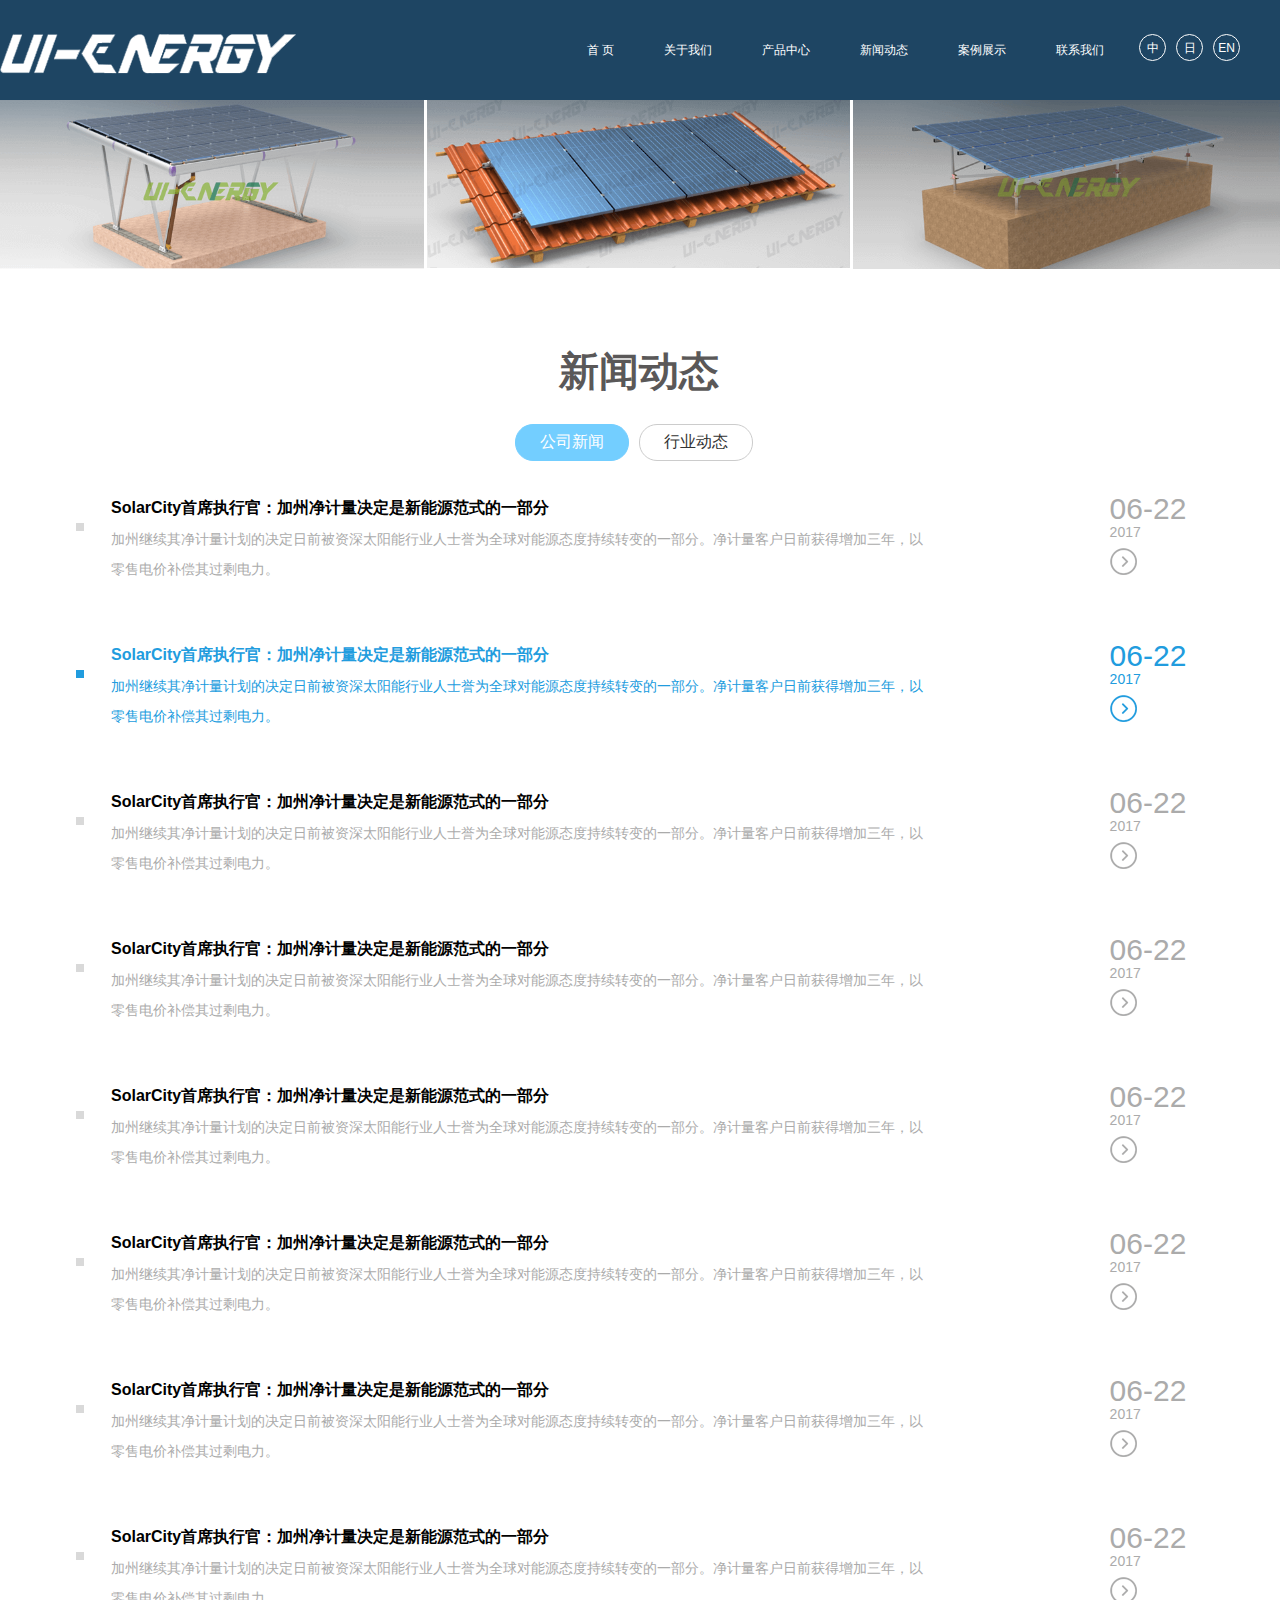
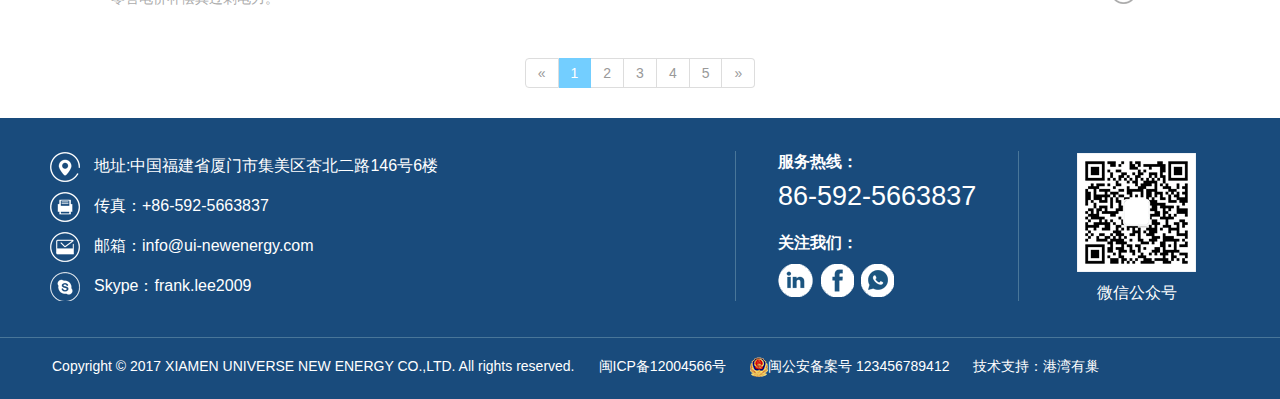
==== news.html @ be943599 "切图" ====
<!DOCTYPE html>
<html>
	<head>
		<meta charset="UTF-8">
		<title></title>
		<meta name="viewport" content="width=device-width, initial-scale=1, minimum-scale=1, maximum-scale=1">
		<link rel="stylesheet" type="text/css" href="css/bootstrap.min.css"/>
		<link rel="stylesheet" type="text/css" href="css/reset.css"/>
	   	<link rel="stylesheet" type="text/css" href="css/common.css"/>
	    <link rel="stylesheet" type="text/css" href="css/styles.css"/>
		<!--[if lte IE 8]>

			<style type="text/css">
		
				html,body{width:100%; height:100%; overflow:scroll}
		
				.section-btn{display:none;}
		
			</style>
	
		<![endif]-->


	</head>
	<body>
		<div class="showMage clearfix">
			<li><img class="img-responsive"  src="img/about/show1.png"/></li>
			<li><img  class="img-responsive" src="img/about/show2.png"/></li>
			<li><img  class="img-responsive" src="img/about/show3.png"/></li>
		</div>
		<div class="container  page page2">
			<h2>新闻动态</h2>
			<ul class="pageNav clearfix">
				<li class="active">公司新闻</li>
				<li>行业动态</li>
			</ul>
			<div class="options">
				<ol class="news option">
					<li class=" row">
						<dl class="col-xs-12 col-md-8">
							<dt><a href="#">SolarCity首席执行官：加州净计量决定是新能源范式的一部分</a></dt>
							<dd>加州继续其净计量计划的决定日前被资深太阳能行业人士誉为全球对能源态度持续转变的一部分。净计量客户日前获得增加三年，以零售电价补偿其过剩电力。</dd>
						</dl>
						<div class="newsTimes col-xs-6 col-md-4">
							<strong>06-22</strong>
							<span>2017</span>
							<a href="#"></a>
						</div>
					</li>
					<li class="hover row">
						<dl class="col-xs-12 col-md-8">
							<dt><a href="#">SolarCity首席执行官：加州净计量决定是新能源范式的一部分</a></dt>
							<dd>加州继续其净计量计划的决定日前被资深太阳能行业人士誉为全球对能源态度持续转变的一部分。净计量客户日前获得增加三年，以零售电价补偿其过剩电力。</dd>
						</dl>
						<div class="newsTimes col-xs-6 col-md-4">
							<strong>06-22</strong>
							<span>2017</span>
							<a href="#"></a>
						</div>
					</li>
					
					<li class="row">
						<dl class="col-xs-12 col-md-8">
							<dt><a href="#">SolarCity首席执行官：加州净计量决定是新能源范式的一部分</a></dt>
							<dd>加州继续其净计量计划的决定日前被资深太阳能行业人士誉为全球对能源态度持续转变的一部分。净计量客户日前获得增加三年，以零售电价补偿其过剩电力。</dd>
						</dl>
						<div class="newsTimes col-xs-6 col-md-4">
							<strong>06-22</strong>
							<span>2017</span>
							<a href="#"></a>
						</div>
					</li>
					<li class="row">
						<dl class="col-xs-12 col-md-8">
							<dt><a href="#">SolarCity首席执行官：加州净计量决定是新能源范式的一部分</a></dt>
							<dd>加州继续其净计量计划的决定日前被资深太阳能行业人士誉为全球对能源态度持续转变的一部分。净计量客户日前获得增加三年，以零售电价补偿其过剩电力。</dd>
						</dl>
						<div class="newsTimes col-xs-6 col-md-4">
							<strong>06-22</strong>
							<span>2017</span>
							<a href="#"></a>
						</div>
					</li>
					<li class="row">
						<dl class="col-xs-12 col-md-8">
							<dt><a href="#">SolarCity首席执行官：加州净计量决定是新能源范式的一部分</a></dt>
							<dd>加州继续其净计量计划的决定日前被资深太阳能行业人士誉为全球对能源态度持续转变的一部分。净计量客户日前获得增加三年，以零售电价补偿其过剩电力。</dd>
						</dl>
						<div class="newsTimes col-xs-6 col-md-4">
							<strong>06-22</strong>
							<span>2017</span>
							<a href="#"></a>
						</div>
					</li>
					<li class="row">
						<dl class="col-xs-12 col-md-8">
							<dt><a href="#">SolarCity首席执行官：加州净计量决定是新能源范式的一部分</a></dt>
							<dd>加州继续其净计量计划的决定日前被资深太阳能行业人士誉为全球对能源态度持续转变的一部分。净计量客户日前获得增加三年，以零售电价补偿其过剩电力。</dd>
						</dl>
						<div class="newsTimes col-xs-6 col-md-4">
							<strong>06-22</strong>
							<span>2017</span>
							<a href="#"></a>
						</div>
					</li>
					<li class="row">
						<dl class="col-xs-12 col-md-8">
							<dt><a href="#">SolarCity首席执行官：加州净计量决定是新能源范式的一部分</a></dt>
							<dd>加州继续其净计量计划的决定日前被资深太阳能行业人士誉为全球对能源态度持续转变的一部分。净计量客户日前获得增加三年，以零售电价补偿其过剩电力。</dd>
						</dl>
						<div class="newsTimes col-xs-6 col-md-4">
							<strong>06-22</strong>
							<span>2017</span>
							<a href="#"></a>
						</div>
					</li>
					
					<li class="row">
						<dl class="col-xs-12 col-md-8">
							<dt><a href="#">SolarCity首席执行官：加州净计量决定是新能源范式的一部分</a></dt>
							<dd>加州继续其净计量计划的决定日前被资深太阳能行业人士誉为全球对能源态度持续转变的一部分。净计量客户日前获得增加三年，以零售电价补偿其过剩电力。</dd>
						</dl>
						<div class="newsTimes col-xs-6 col-md-4">
							<strong>06-22</strong>
							<span>2017</span>
							<a href="#"></a>
						</div>
					</li>
				</ol>
				<div class="news_details option">
					<div class="newsDetail">
						<div class="newstitle">
							<h3>SOLARCITY首席执行官：加州净计量决定是新能源范式的一部分</h3>
							<div class="summaryNew">
								时间：<time class="timesummary">2016-06-22</time>
								来源：<span class="fromSummary">本站</span>
								浏览次数：<em class="viewnum">24152</em>
							</div>
						</div>
						<p>加州继续其净计量计划的决定日前被资深太阳能行业人士誉为全球对能源态度持续转变的一部分。</p>
						<p>该州的公共事业委员会投票以三票对两票支持延伸该计划。净计量客户日前获得增加三年，以零售电价补偿其过剩电力。</p>
						<p>SolarCity首席执行官林登·赖夫(Lyndon Rive)表示，该决定为该行业提供机会，证明分布式能源对电网及所有纳税人、太阳及其他方式具有利益，同时削减排放并创造就业岗位。</p>
						<p>赖夫表示：“自去年十二月以来，我们看到全世界对于电力的做法发生范式变化，迎来巴黎的气候协议、延长联邦投资税收抵免以及如今加州决定将继续成功的净计量政策，同时确保屋顶太阳能用户开始为电网提供有价值服务。新的范式是我们尽快部署可再生能源的重要目标之一。SolarCity期待与大家合作，超越全球对于我们实现目标速度的预期。”</p>
						<p>SunEdison的总裁兼首席执行官Ahmad R. Chatila重申增加净计量客户可以为该州电网带来的利益。</p>
						<p>“我们感激加州决策者今天对净计量的决定，并赞赏对这一过程做出贡献的各方。我们坚信，今天的决定是向前发展的重要一步，将有助于打造一个更强大、更可靠的电网，可以为加州所有公民提供清洁、具有成本效益的能源。”</p>
						<p>加州迄今是美国最大的太阳能州。2014年，其安装的太阳能是排名第二大州北卡罗来纳州的十倍以上。</p>
						<p>Sunrun公共政策和电力市场高级副总裁兼倡导团体太阳能选择联盟(TASC)主席布莱恩·米勒(Bryan Miller)表示，该决定意味着加州在美国可再生能源部署的先锋地位得到该州公共事业公司的保护。</p>
						<p>米勒表示：“我们赞誉委员会支持净计量并且保护加州人选择太阳能。尽管今天的决定是一种妥协，将需要太阳能行业适应，但是其拒绝了公共部门反太阳能的提议，并继续加州的可再生能源领导地位。”</p>
						<p>公共部门强烈抵制</p>
						<p>但是该决定遭到了公共部门的批评，它们一直施压加州公共事业委员会对加州净计量计划作出根本性改变。</p>
						<p>太平洋煤气电力公司(PG&E)发言人唐纳德·卡特勒(Donald Cutler)表示，该公司“大力支持加州屋顶太阳能继续、可持续发展”，但补充道：</p>
						<p>“我们感到非常失望，加州公共事业委员会没有抓住机会满足在AB327(正在讨论的立法)中设定的重要目标，并且没有进行所需的智能能源改革来确保加州太阳能市场的可持续发展。”</p>
						<p>他补充道：“太平洋煤气电力公司致力于与各方合作，找到合适的平衡支持太阳能的持续发展以及发展反映二十五年前市场动态的条例，并帮助确保价格对于所有客户是公平的。”</p>
						<p>与此同时，圣地亚哥煤气电力公司(SDG&E)发布一份更强有力的声明，称该决定无视州法律，使非太阳能客户处于严重不利地位，到2025年将使其账单增加三百美元。</p>
						<p>该声明总结道：“获益于今天决定的供应商可能将庆祝这一决定，但展望未来，对于各方而言，共同努力为这一过时的方案发展一个遵照州立法并且平衡各方利益的现代解决方案，变得越来越重要。”</p>
						<p>内华达州最近提高费用并且减少对净计量客户的回报，促使太阳能公司警告损失数千就业岗位，并引起总统侯选人希拉里·克林顿(Hillary Clinton)的批评。</p>
					
					
					</div>
					<div class="Related clearfix">
						<div class="Relatednews">
							<p class="Rtitle">相关新闻</p>
							<p><time>15-04-24</time><a href="#">服务型制造，渐成新型产业形态 服务型制造，渐成新型产业形态 </a></p>
							<p><time>15-04-24</time><a href="#">服务型制造，渐成新型产业形态 服务型制造，渐成新型产业形态 </a></p>
						</div>
						<div class="showlinks">
							<p>
								<em>分享到</em><a href="#"><span></span></a><a href="#"><span></span></a><a href="#"><span></span></a><a href="#"><span></span></a><a href="#"><span></span></a><a href="#"><span></span></a>
							</p>
							<a href="#" class="Return">返回上一页</a>
						</div>
					</div>
				</div>
			</div>
		</div>
		
		<div class="container  page selectBtn">
			<nav aria-label="Page navigation">
			  <ul class="pagination selects">
			    <li>
			      <a href="#" aria-label="Previous">
			        <span aria-hidden="true">&laquo;</span>
			      </a>
			    </li>
			    <li class="active"><a href="#">1</a></li>
			    <li><a href="#">2</a></li>
			    <li><a href="#">3</a></li>
			    <li><a href="#">4</a></li>
			    <li><a href="#">5</a></li>
			    <li>
			      <a href="#" aria-label="Next">
			        <span aria-hidden="true">&raquo;</span>
			      </a>
			    </li>
			  </ul>
			</nav>
		</div> 
		<div id="menu" class="nav-top">
			<div class="container">
				<img class="logo " height="40" src="img/index/logo.png" alt="厦门宇投新能源有限公司" />
			    <p class="nav-lan">
			    	<a href="#"><span>中</span></a>
			    	<a href="#"><span>日</span></a>
			    	<a href="#"><span>EN</span></a>
			    </p>
			    <div class="nav-t nav-t  visible-lg-block visible-md-block">
			        <ul id="nav-1" class="nav-1 nav-1 visible-lg-block visible-md-block">
			            <li class="active" ><span><a href="#">首 页</a></span></li>
			            <li ><span><a href="#">关于我们</a></span></li>
			            <li><span><a href="#">产品中心 </a></span></li>
			            <li><span><a href="#">新闻动态</a></span></li>
			            <li><span><a href="#">案例展示</a></span></li>
			            <li><span><a href="#">联系我们</a></span></li>
			        </ul>
			    </div>
			    <div class="nav-ul column   visible-sm-block  visible-xs-block">
			    	<button type="button" class="btn btn-default" aria-label="Justify">
						<span class="glyphicon glyphicon-align-justify" aria-hidden="true"></span>
					</button>
			    	<ul>
			    		<li class="active" ><span><a href="#">首 页</a></span></li>
			            <li ><span><a href="#">关于我们</a></span></li>
			            <li><span><a href="#">产品中心 </a></span></li>
			            <li><span><a href="#">新闻动态</a></span></li>
			            <li><span><a href="#">案例展示</a></span></li>
			            <li><span><a href="#">联系我们</a></span></li>
			    	</ul>
			    </div>
			</div>
		</div>
        <div class="footer" id="footer" >
			<div class="container">
				<div class="F-top clearfix">
					<ul>
						<li><span></span>地址:中国福建省厦门市集美区杏北二路146号6楼</li>
						<li><span></span>传真：+86-592-5663837</li>
						<li><span></span>邮箱：info@ui-newenergy.com</li>
						<li><span></span>Skype：frank.lee2009</li>
					</ul>
					<dl>
						<dt>服务热线：</dt>
						<dd>86-592-5663837</dd>
						<dt>关注我们：</dt>
						<dd>
							<a href="#"><img src="img/index/fin.png"/></a>
							<a href="#"><img src="img/index/ff.png"/></a>
							<a href="#"><img src="img/index/fphone.png"/></a>
						</dd>
					</dl>
					<div>
						<img src="img/index/weixin.png"/>
						<p>微信公众号</p>
					</div>
				</div>	
			</div>
			<div class="F-bottom">
				<div class="container">
					<span>Copyright © 2017 XIAMEN UNIVERSE NEW ENERGY CO.,LTD. All rights reserved.</span>
					<a href="#">闽ICP备12004566号</a>
					<a href="#"><img src="img/index/beian.png"/>闽公安备案号 123456789412</a>
					<span>技术支持：港湾有巢</span>
				</div>
			</div>
		</div>
		
		<script src="https://code.jquery.com/jquery-3.2.1.min.js" type="text/javascript" charset="utf-8"></script>
		<script src="js/index.js" type="text/javascript" charset="utf-8"></script>
		<script type="text/javascript">
			$(function(){
				$('.options .option').eq(0).show();
				$('.selectBtn').show();
				$(".pageNav  li").click(function(){
					var This = $(this);
					showPage(This);
					if(This.index()==0){
						$('.selectBtn').show()
					}
					else {
						$('.selectBtn').hide();
					}
				})
			})	
		</script>
	</body>
</html>
---- css/common.css ----
.nav-top {
	width: 100%;
	height: 100px;
	line-height: 100px;
	position: fixed;
	top:0;
	z-index: 995;
}
.nav-top a {
	color: #fff;
}

.nav-top img {
	max-width: 296px;
	height: auto;
	position: absolute;
	top: 34px;
}
.nav-top .nav-t,
.nav-top .nav-lan,
.nav-ul {
	float: right;	
}
.nav-1 li {
	float: left;
	padding: 0 5px;
}

.nav-lan {
	font-size: 0;
	padding-top:34px;
	line-height: 1;
}
.nav-lan span {
	display: inline-block;
	width: 27px;
	height: 27px;
	line-height: 27px;
	border: 1px solid #fff;
	text-align: center;
	border-radius: 50%;
	margin-left: 10px;
	font-size: 12px;
}

.nav-ul {
	display: none;
}
.nav-ul ul {
	display: none;
	width: 165px;
	text-indent: 14px;
	line-height: 38px;
	background-color: #59c3fd;
	position: fixed;
	left: 0;
	top: 0;
}

.nav-ul li {
	border-bottom: 1px solid #eee;
}
.nav-ul button {
	width: 50px;
    height: 50px;
    line-height: 50px;
    font-size: 26PX;
    border: 0;
    background-color: transparent;
}
.nav-ul button span {
	display: inline-block;
	width: 26px;
	height: 26px;
	background: url(../img/about/nav_ul.png) no-repeat;
}


#footer {
	width: 100%;
	background-color: #194B7C;
	color: #fff;
	position: absolute;
	bottom: 0;
	left: 0;
	z-index: 999;
}
.F-top {
	font-size: 16px;
	text-align: left;
}
.F-top ul,
.F-top dl,
.F-top div {
	float: left;
	height: 150px;
	overflow: hidden;
}
.F-top ul {
	width: 688px;
	padding-left: 10px;
	border-right: 1px solid #497699;
}

.F-top li {
	height: 30px;
	line-height: 30px;
	margin-bottom: 10px;
}

.F-top li:nth-of-type(4){
	margin-bottom: 0;
}

.F-top li span {
	display: inline-block;
	width: 30px;
	height: 30px;
	vertical-align: middle;
	margin-right: 14px;
	background: url(../img/index/fIcon.png) no-repeat;
}

.F-top li:nth-of-type(2) span {
	background-position: 0 -40px;
}

.F-top li:nth-of-type(3) span {
	background-position: 0 -80px;
}

.F-top li:nth-of-type(4) span {
	background-position: 0 -120px;
}

.F-top dl {
	border-right: 1px solid #497699;
	font-size: 27px;
}

.F-top dt {
	font-size: 16px;
	margin-bottom: 9px;
}
.F-top dd {
	line-height: 1;
	margin-bottom: 22px;
}
.F-top div {
	line-height: 42px;
	text-align: center;
}

.F-bottom  {
	font-size: 0;
	padding: 13px 0;
	line-height: 30px;
	border-top: 1px solid #497699;
}
.F-bottom a,
.F-bottom span {
	font-size: 14px;
	margin: 0 12px;
	color: #fff;
}
@media (max-width:767px) {
	
	.nav-top img {
		width: 60%;
	}
	
	.nav-ul {
		display: block;
	}	
	
	.nav-top .nav-t,
	.nav-top .nav-lan {
		display: none;
	}
	.nav-top img {
		left: 15px;
	}
	.response h3 {
		font-size: 40px;
	}
	.response  h3 span {
		transform: translateY(0);
	}
	.response div {
		font-size: 20px;
		
	}
	
	.section-1 p{
		font-size: 30px;
	}
	.response div {
		display: none;
	}
	
	.response h3 {
		font-size: 40px;
	}
	.response  h3 span {
		transform: translateY(0);
	}
	.response div {
		font-size: 20px;
	}
	
	.section-1 p{
		font-size: 30px;
	}
	.response div {
		display: none;
	}
	
	.swiper-slide .response ul li {
		float: none;
		padding: 20px;
	}
	.section-3  .response ul li, 
	.section-4  .response ul li {
		width: 100%;
		font-size: 12px;
		text-align: center;
	}
	.section-3 li img {
		width: 68px;
		margin-right: 10px;
	}
	.swiper-slide  .response {
		padding-top: 180px;
	}
	.section-3 .response {
		padding-top: 50px;
	} 
	.section-4  .response ul a {
		text-align: center;
	}
	.F-top {
		padding: 10px 0;
	}
	.F-top dl,
	.F-top  div,
	.F-top ul span {
		display: none;
	}
	
	.F-top ul {
		width: 100%;
		height: auto;
		margin: 0;
		border-right-width: 0;
		font-size: 12px;
	}
	
	.F-top li {
		float: left;
		width: 50%;
		height: auto;
		line-height: 1.3;
		margin-bottom: 0;
	}
	
	.F-bottom {
		line-height: 1.3;
	}
	.F-bottom a,
	.F-bottom span {
		font-size: 12px;
	}
	.in {
		top:150px;
	}
	.global_infor li {
		float: none;
		width: 100%;
		overflow: hidden;
	}
	.products_option li img{
		height: 130px;
	}
	
	.cases_detail .cases_option li {
		height: 200px;
	}
}
@media (min-width:768px) {
	
	.container {
	    max-width: 940px;
	}
	
	.nav-top .nav-t,
	.nav-top .nav-lan {
		display: none;
	}
	
	.nav-top img {
		left: 0;
	}
	.nav-ul,
	.F-top dl,
	.F-top  div {
		display: inline-block;
	}
	.F-top  div,
	.footer dl{
		padding:  2px;
	}
	.footer .F-top ul {
		width: auto;
		padding-right:0;
	}
	.F-top {
		margin-bottom: 15px;
		padding-top: 15px; 
	}
	
	
	.in {
		top:150px;
	}
	.global_infor li {
		float: none;
		width: 100%;
		overflow: hidden;
	}
	.products_option li img{
		height: 257px;
	}
	.cases_detail .cases_option li {
		height: 300px;
	}
}

@media(min-width:992px) {
	
	.nav-ul {
		display: none;
	}
	
	.nav-top .nav-t,
	.nav-top .nav-lan {
		display: inline-block;
	}
	
	.nav-1 li{
		padding: 0 10px;
	}
	.F-top {
		margin-bottom: 36px;
		padding-top: 33px; 
		
	}
	.footer dl{
		padding: 0 5px;
	}
	.footer .F-top ul {
		width: 58%;
		padding-right: 0;
	}
	.in {
		top:430px;
		
	}
	.footer dl{
		padding: 0 5px;
	}
	.footer .F-top ul {
		width: 58%;
		padding-right: 0;
		
	}
	
	.global_infor li {
		float: left;
		width: 50%;
		margin-bottom: 62px;
	}
	.cases_detail .cases_option li {
		height: 400px;
	}
}
@media (min-width:1200px) {
	.container {
	    max-width: 1200px;
	}
	.nav-lan,
	.nav-t  {
		display: inline-block;
	}
	.nav-1 li{
		padding: 0 25px;
	}
	
	.F-top dl {
		padding:0 42px;
	}
	.F-top div {
		padding-left: 58px;
	}
	.cases_detail .cases_option li {
		height: 600px;
	}
}
---- css/styles.css ----
.nav-top {
	background-color: #1e4563;
}
#footer {
	position: relative;
}
.showMage {
	padding-top: 100px;
	background: url(../img/about/showbg.png) repeat-x;
	margin-bottom: 38px;
}

.showMage li {
	float: left;
	width: 33.333%;
	padding-right: 3px;
}

.showMage li:nth-of-type(3){
	padding-right: 0;
}
.showMage img {
	height:100%;
}
.page h2 {
	font-size:40px;
	font-weight: bold;
	color:rgba(90,88,88,1);
	text-align: center;
	margin-bottom: 31px;
}

.page  {
	text-align: center;
	font-size: 16px;
	line-height: 30px;
}
/*pageNav*/
.pageNav {
	overflow: hidden;
	display: inline;
	font-size: 0;
}

.pageNav>li {
	display: inline-block;
	font-size: 16px;
	width: 114px;
	line-height: 1;
	padding: 9px 0 10px ;
	border: 1px solid #ccc;
	border-radius: 18px 18px;
	text-align: center;
	margin-right: 10px;
	position: relative;
}
.pageNav .active {
	border-color: #73ceff;
}
.page .active {
	color: #fff;
	background-color: #73ceff;
}

.introduce {
	margin-top: 53px;
	margin-bottom: 68px;
}
.aboutUs p {
	text-align: left;
	text-indent: 40px;
	margin-bottom: 20px;
}

/*Qualification*/

.Qualification div {
	float: left;
	width: 33%;
	color: #fff;
	line-height: 60px;
	padding: 0 30px;
	margin-bottom: 40px;
	position: relative;
}

.Qualification img {
	width: 100%;
	height: 100%;
}
.Qualification mask {
	height: 100%;
	opacity: 0.6;
	position: absolute;
	bottom: 0;
	left: 30px;
	right: 30px;
	z-index: 9;
}

.Qualification span {
	position: absolute;
	left: 30px;
	right: 30px;
	bottom: 0;
	z-index: 99;
}

.Qualification .hover mask {
	height: 60px;
	background-color: #000;
}
.Qualification .Hover  mask {
	height: 100%;
	background-color: #73ceff;
	opacity: 0.95;
}
.Hover  i {
	width: 62px;
	height: 60px;
	background: url(../img/about/up.png) no-repeat ;
	position: absolute;
	top: 162px;
	left: 40%;
}

/*selects*/

.selectBtn {
	display: none;
	margin: 0 auto;
}
.selects li a {
	font-size: 14px;
	color:#999;
}
.selects .active a,
.selects .active span {
	border-color: #73ceff;
	z-index: 99;
	color: #fff;
	background-color: #73ceff;
}
/*时间轴部分▼*/

.main-timeLine{
    width: 100%;
    margin:54px auto 0 ;
    padding-top: 23px;
    padding-bottom: 137px;
    position: relative;
}
.main-timeLine:before{
    content: "";
    display: block;
    width: 2px;
    height: 100%;
    background: #acacac;
    margin: 0 0 0 -1px;
    position: absolute;
    top: 0;
    left: 50%;
}
.main-timeLine:after{
    content: "";
    display: block;
	width: 36px;
	height: 36px;
	border-radius: 50%;
	margin-left: -18px;
    position: absolute;
	bottom: 0;
	left: 50%;
	background: #fff url(../img/about/add.png) no-repeat;
}
.main-timeLine .Time{
    width: 100%;
    position: relative;
    margin-bottom: 40px ;
}

.main-timeLine .Time:nth-child(1),
.main-timeLine .MarB {
	margin-bottom: 0;
}

.main-timeLine .Time:nth-child(2) {
	margin-top: -16px;
}
.main-timeLine .Time:after,
.main-timeLine .Time-content:after{
    content: "";
    display: block;
    clear: both;
}
.main-timeLine .Time-content{
    width: 50%;
    float: left;
    text-align: right;
}

.main-timeLine .Time:nth-child(2n+2) .Time-content{
    float: right;
    text-align: left;
}

.main-timeLine .date{
    float: left;
    width: 91px;
    height: 45px;
    font-size: 16px;
    line-height: 45px;
    font-weight: bold;
    color: #fff;
    text-align: center;
    background-color: #7a7a7a;
    border-radius: 5px;
    -moz-border-radius: 5px;
    -webkit-border-radius: 5px;
    position: relative;
    top: 0;
    
}
.Time:nth-child(2n+1) .date {
	float: right;
	margin-right: 31px;
}

.Time:nth-child(2n+2) .date {
	margin-left: 31px;
}
.main-timeLine .description{
	float: left;
	width: 72%;
    margin: 0;
    font-size:16px;
	color:rgba(122,122,122,1);
	line-height:45px;
	text-indent: 0;
}

.Time:nth-child(2n+1) .description {
	float: right;
	margin-right: 30px;
	text-align: right;
}
.Time:nth-child(2n+2) .description {
	margin-left: 24px;
}

.date  span{
	display: none;
	width: 13px;
	height: 13px;
    border-radius: 50%;
    background: #73ceff;
    position: absolute;
    top: 18px;
}
    
.Time:nth-child(2n+1) .date span {
	right: -38px;
}
.Time:nth-child(2n+2) .date span {
	left: -37px;
}
.Time i {
	width: 0;
	height: 0;
	border: 8px solid transparent;
	position: absolute;
	top: 14px;
}
.Time:nth-child(2n+1) i{
	border-left-color:#7a7a7a ;
	right: -16px;
}
.Time:nth-child(2n+2) i {
	left: -16px;
	border-right-color:#7a7a7a ;
}

.Active .date {
	background-color: #73ceff;
}
.Active:nth-child(2n+1) i{
	border-left-color: #73ceff;
	right: -16px;
}
.Active:nth-child(2n+2) i {
	left: -16px;
	border-right-color: #73ceff;
}
.main-timeLine em {
	display: block;
	line-height:45px;
	padding-bottom: 6px;
	margin-bottom: 4px;
	border-bottom: 1px dashed #dedede;
}
.MarB em {
	padding-bottom: 11px;
	margin-bottom: 7px;
}
/*news*/
.page2 {
	padding: 42px 22px 0 20px ;
}
.page2 p{
	color: rgb(104, 104, 104);
  	text-align: left;
}

.news li {
	padding: 30px 0 0 66px;
	text-align: left;
	position: relative;
	color: rgb(171, 171, 171);
}

.news li:before {
	content: '';
	display: inline-block;
	width: 8px;
	height: 8px;
	background-color: #d9d9d9;
	position: absolute;
	left: 31px;
	top: 61px;
}
.news dl {
	float: left;
	width: 73%;
	margin-bottom: 25px;
}

.news dt {
	line-height: 32px;
}
.news a {
	font-size: 16px;
	color: rgb(0, 0, 0);
	font-weight: bold;
}

.news dd {
	font-size: 14px;
  	line-height: 30px;
}
.newsTimes {
	float: right;
	width: 11%;
	line-height: 1.1;
}
.newsTimes strong {
	font-size: 30px;
	font-weight: 400;
}

.newsTimes span {
	font-size: 14px;
	display: block;
}

.newsTimes a {
	display: inline-block;
	width: 27px;
	height: 27px;
	margin-top: 7px;
	background: url(../img/about/newsIcon.png) no-repeat;
}

.news .hover:before {
	background-color:rgb(33, 156, 222);
}
.hover dl,
.hover .newsTimes,
.news .hover a {
	color:rgb(33, 156, 222);
}
.hover .newsTimes a {
	background-position-y:bottom ;
}
/*newsDetail */
.news_details {
	/*display: none;*/
}
.newsDetail {
	padding-bottom: 44px;
	border-bottom: 1px dashed #d3d2d2;
	line-height: 1.875;
	margin-bottom: 24px;
}
.newstitle {
	padding-bottom: 19px;
	border-bottom: 2px solid #f8f8f8;
	margin-bottom: 57px;
}
.newsDetail h3{
  color: rgb(33, 156, 222);
  margin-top: 57px;
  margin-bottom: 17px;
}
.newsDetail p {
	text-indent: 35px;
	margin-bottom: 30px;
}
.summaryNew {
	font-size: 14px;
	color: rgb(163, 163, 163);
}

.summaryNew time {
	margin-right: 10px;
}
.summaryNew span {
	margin-right: 12px;
}
.Relatednews {
	float: left;
	padding-bottom: 71px;
}
.Relatednews a {
	color: rgb(74, 74, 74);
	font-size: 14px;
}

.Relatednews p {
	color: rgb(33, 156, 222);
	margin-bottom: 0;
}
.Relatednews .Rtitle {
	margin-bottom: 3px;
}
.Relatednews time {
	display: inline-block;
	width: 74px;
	line-height: 18px;
	text-align: center;
	font-size: 14px;
	color: rgb(255, 255, 247);
	background-color: rgb(205, 205, 205);
	margin-right: 7px;
}
.showlinks {
	float: right;
	text-align: right;
	font-size: 12px;
	margin-top: 20px;
}

.showlinks p {
	width: 177px;
	line-height: 22px;
	text-align: center;
	color: rgb(104,102,103);
	border: 1px solid #e5e5e5;
	background-color: rgb(239,239,239);
	border-radius: 4px;
	-webkit-border-radius: 4px;
	-moz-border-radius: 4px;
	margin-bottom: 20px;
}

.showlinks span {
	display: inline-block;
	width: 16px;
	height: 16px;
	vertical-align: middle;
	background: url(../img/about/links.png) no-repeat;
	margin-left: 5px;
	margin-top: -4px;
}

.showlinks a:nth-of-type(2) span {
	background-position-x:-21px; 
}
.showlinks a:nth-of-type(3) span {
	background-position-x:-42px; 
}
.showlinks a:nth-of-type(4) span {
	background-position-x:-63px; 
}
.showlinks a:nth-of-type(5) span {
	background-position-x:-83px; 
}
.showlinks a:nth-of-type(6) span {
	background-position-x:right; 
}
.Return {
	display:inline-block;
	width: 99px;
	line-height: 1;
	text-align: center;
	padding: 6px 0 7px;
	background-color: #f7f7f7;
	color: #f6af23;
	border: 1px solid #d6d6d6;
	border-radius: 12px;
	-webkit-border-radius: 12px;
	-moz-border-radius: 12px;
}

/*products*/

.products_ul {
	display: none;
	width: 0;
	height: 13px;
	margin-left: -8px;
	border-style: solid;
	border-width: 13px 8px;
	border-color:  transparent transparent #81d3ff   transparent ;
	position: absolute;
	top:29px;
	left: 50%;
	z-index: 99;
}

.products_ul ul {
	width: 130px;
	padding: 13px 0 22px;
	text-align: center;
	background-color: #81d3ff;
	opacity: 0.902;
	color: #fff;
	position: absolute;
	top: 13px;
	left: -65px;
	border-radius: 4px;
	-webkit-border-radius: 4px;
	-moz-border-radius: 4px;
}

.products_ul li {
	font-size: 16px;
	line-height: 48px;
	padding-bottom: 1px;
	text-align: center;
	border-bottom: 1px dashed #fff;
}

.products_option {
	margin-top: 46px;
}
.products_option li{
	float: left;
	width: 33.33%;
	padding: 0 10px 18px;
}

.products_option img {
	width: 100%;
}

.products_option a {
	display: block;
	height: 50px;
	line-height: 50px;
	text-align: center;
	color: #686868;
}

.products_option .active {
	color: #fff;
}
/*productPresentation*/
.productPresentation {
	/*padding: 0 0 0 123px;*/
}

.product_price form {
	font-size: 0;
	text-align: left;
}

.product_price li {
	float: left;
	width: 50%;
}

.product_price li:nth-of-type(1) {
	padding-right:17px ;
}
.product_price li:nth-of-type(2) {
	padding-left: 17px;
}
.product_price select,
.product_price li input,
.product_price textarea {
	display: inline-block;
	width: 100%;
	height: 48px;
	line-height: 48px;
	text-indent: 17px;
	font-size: 16px;
	margin-bottom: 22px;
	background-color: #fbfbfb;
	border: 1px solid #e5e5e5;
	border-radius: 3px;
	-webkit-border-radius: 3px;
	-moz-border-radius: 3px;
	
}
.product_price textarea {
	height: 206px;
	margin-bottom: 39px;
}

.product_price div {
	text-align: center;
}
.product_price div input {
	width: 152px;
	font-size: 16px;
	text-align: center;
	line-height: 46px;
	margin-right: 12px;
	border-radius: 3px;
	background-color: #959595;
	-webkit-border-radius: 3px;
	-moz-border-radius: 3px;
	color: #fff;
}

/*Carousel 产品滚动图*/
.Carousel {
	width: 100%;
	height: 543px;
	margin-bottom: 39px;
}
.bigImg {
	float: left;
	width: 80%;
	height: 543px;
	margin-right: 27px;
}

.bigImg img {
	width: 100%;
	height: 100%;
}
.detailImg {
	float: left;
	width: 148px;
	height: 543px;
	position: relative;
	overflow: hidden;
}

.detailImg a {
	width: 100%;
	height: 23px;
	background-color: #bdbdbd;
	position: absolute;
	left: 0;
	z-index: 99;
}

.detailImg .prevBtn {
	top: 0;
	border-radius: 3px 3px 0 0 ;
	-moz-border-radius: 3px 3px 0 0 ;
	-webkit-border-radius: 3px 3px 0 0 ;
}
.detailImg .nextBtn {
	bottom: 0;
	border-radius: 0 0 3px 3px ;
	-moz-border-radius:  0 0 3px 3px ;
	-webkit-border-radius:  0 0 3px 3px ;
}
.detailImg i {
	width: 0;
	height: 0;
	border-style: solid;
	margin-left: -7px;
	border-width:11px 7px ;
	position: absolute;
	top:5px ;
	left: 50%;
}
.prevBtn i {
	border-color:transparent transparent #fff transparent;
	margin-top: -13px;
}
.nextBtn i {
	border-color:#fff transparent transparent  transparent;
}
.detailImg ul {
	width: 148px;
	margin-top: 33px;
	position: relative;
	top: 0;
}
.detailImg li {
	height: 122px;
	padding-bottom: 20px;
	cursor: pointer;
}

.detailImg img{
	width: 100%;
	height: 100%;	
	opacity: 0.5;
}

.detailImg .active {
	opacity: 1;
}
.optionsNav {
	height: 50px;
	margin-bottom: 14px;
}
.optionsNav li {
	float: left;
	width: 154px;
	text-align: center;
	line-height: 50px;
	font-size: 20px;
	font-weight: bold;
	color: #fff;
	margin-right: 10px;
	background-color: #959595;
	border-radius:5px 5px 0 0 ;
	-moz-border-radius:5px 5px 0 0 ;
	cursor: pointer;
}

.product_options p {
	font-size: 16px;
	color: rgb(104, 104, 104);
	text-align: left;
	margin-bottom: 30px;
	padding-right:40px;
}
/*cases 案例部分*/
.cases .pageNav li:nth-of-type(2){
	width: 159px;
}

.cases_detail div {
	height: 30px;
	overflow: hidden;
	margin-bottom: 48px;
}
.cases_detail div span {
	font-size: 18px;
	color: rgb(104, 104, 104);
	margin-right: 35px;
}
.cases_option {
	padding-bottom: 50px;
}

 .cases_option li {
	width: 66.666%;
	margin: 0 auto 58px;
}

.cases_option img {
	width: 100%;
	height: 100%;
}
/*page5 联系我们部分*/
.contact_informations {
	text-align: left;
	padding-top: 25px;
}

.china_infor ul {
	float: left;
	width: 41.66666%;
	margin-bottom: 73px;
}

.china_infor li {
	border-bottom: 1px solid #ddd;
	padding: 18px 0 13px;
}

.china_infor li i {
	display: inline-block;
	width: 48px;
	height: 48px;
	margin: 0 29px 0 3px;
	vertical-align: middle;
	background: url(../img/about/mapIcon.gif) no-repeat;
}

.china_infor li:nth-of-type(2) i{
	background-position-y:-80px; 
}
.china_infor li:nth-of-type(3) i{
	background-position-y:-159px; 
}
.china_infor li:nth-of-type(4) i{
	background-position-y:-238px; 
}
.china_infor li:nth-of-type(5) i{
	background-position-y:-317px; 
}
.china_infor li:nth-of-type(6) i:nth-of-type(1){
	background-position-y:-394px; 
	margin-right: 10px;
}

.china_infor li:nth-of-type(6) i:nth-of-type(2){
	background-position-y:-471px; 
	margin-right: 10px;
}

.china_infor li:nth-of-type(6) i:nth-of-type(3){
	background-position-y:bottom; 
}
.china_infor .map {
	float: right;
	margin-top: 24px;
	width: 54.16666%;
	height: 450px;
}
 .map img {
 	width: 100%;
 	height: 100%;
 }


 
.global_infor p {
	float: left;
	width: 77px;
	line-height: 77px;
	text-align: center;
	font-size: 60px;
	font-family: "Impact";
	color: #fff;
	background-color: #73ceff;
	border-radius: 50%;
	-webkit-border-radius: 50%;
	-moz-border-radius: 50%;
	margin-right: 40px;
	margin-top: 10px;
}

 
.global_infor dl {
	float: left;
	font-size: 16px;
	font-weight: bold;
}

.global_infor dt {
	line-height:30px;
	color: #000;
}
.global_infor dd {
	color: #686868;
	line-height:30px;
}

/*page5 QA问答*/
.QA-list {
	display: none;
	text-align: left;
	padding: 0 19px 0 13px;
}
.QA-list li {
	padding: 31px 0 35px;
	border-bottom: 1px dashed #d4d4d4;
	
}
.QA-list p {
	color:#009fd5 ;
	font-size: 18px;
	margin-bottom: 16px;
	overflow: hidden;
}
.QA-list div {
	color:#686868;
	overflow: hidden;
}

.QA-list i {
	float: left;
	width: 45px;
	line-height: 45px;
	text-align: center;
	color: #fff;
	background-color: #686868;
	border-radius: 50%;
	-moz-border-radius: 50%;
	-webkit-border-radius: 50%;
}
.QA-list p i {
	background-color: #009fd5;
}

.QA-list span {
	float: right;
	width: 95%;
}

.QA-list p span {
	vertical-align: top;
	padding-top: 12px;
}
@media only screen and (max-width: 990px){
	.main-timeLine .description,
	.main-timeLine .Time  {
	    line-height: 1.2;
	    margin-bottom: 10px;
	}
	.main-timeLine .description {
		margin-top: 10px;
	}
	
    .main-timeLine .Time-content,
    .main-timeLine .Time-content em{
    	text-align: right;
    }
}
@media only screen and (max-width: 767px){
    .main-timeLine:before,
    .main-timeLine:after,
    .main-timeLine .date{
        left: 6%;
    }
        
	.Time:nth-child(2n+1) .date span {
		left:-30px;
	}
	.Time:nth-child(2n+2) .date span {
		left: -48px;
	}
    .main-timeLine:after {
    	margin-left: -18px;
    }
    .main-timeLine .Time-content{
        width: 85%;
        float: none;
    }
    .Time:nth-child(2n+1) .description,
    .main-timeLine  .Time-content em {
    	text-align: left;
    }
    
    .main-timeLine .Time .date {
    	float: left;
    	margin: 0 80px 0 31px;
    }
    
    .main-timeLine .Time:nth-child(2n+2) .date {
    	margin:0 160px 0 -56px ;
    }
    .main-timeLine .Time i {
    	border-color:transparent #7a7a7a transparent  transparent ;
    	left: -16px;
    }
    .main-timeLine .Active i {
    	border-color:transparent #73ceff transparent  transparent ;
    }
    
}
@media only screen and (max-width: 480px){
    .main-timeLine:before,
    .main-timeLine:after,
    .main-timeLine .date{
        left: 12%;
    }
    .main-timeLine .Time:nth-child(2n+2) .Time-content {
    	float: none;
    }
    .main-timeLine .Time:nth-child(2n+2) .date {
	    margin-left: 52px;
	}
	.Time:nth-child(2n+1) .date span {
		left:-30px;
	}
    .main-timeLine .Time-content{
        width: 75%;
    }
}
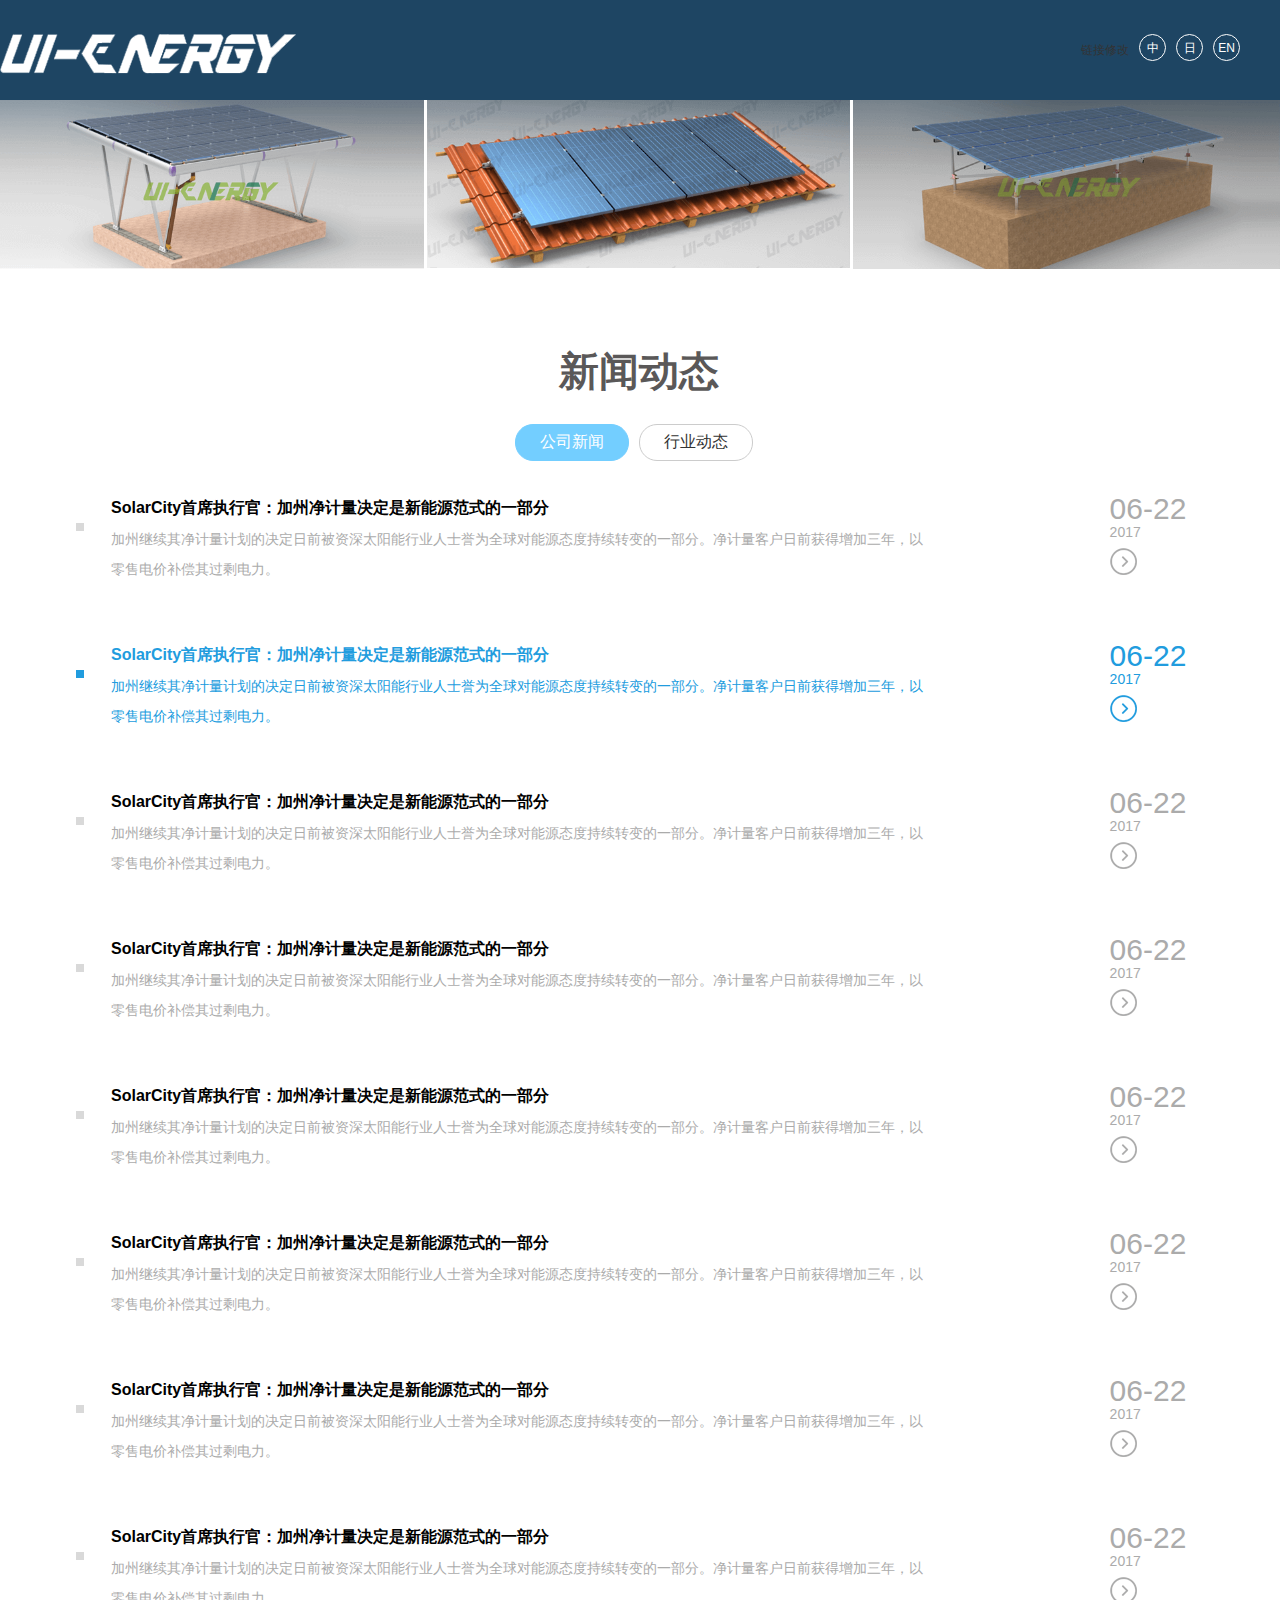
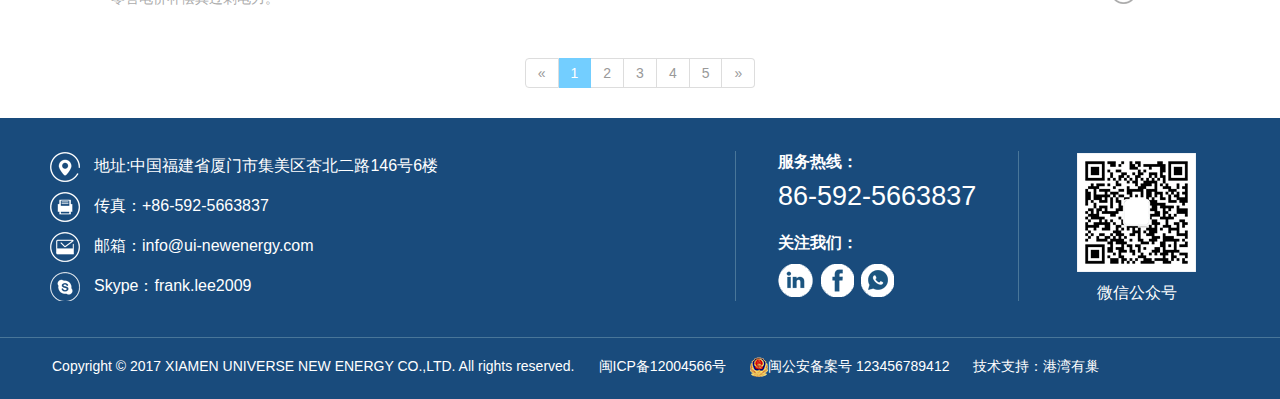
==== commit d1532f85: "Update news.html" ====
--- a/news.html
+++ b/news.html
@@ -205,12 +205,7 @@
 			    </p>
 			    <div class="nav-t nav-t  visible-lg-block visible-md-block">
 			        <ul id="nav-1" class="nav-1 nav-1 visible-lg-block visible-md-block">
-			            <li class="active" ><span><a href="#">首 页</a></span></li>
-			            <li ><span><a href="#">关于我们</a></span></li>
-			            <li><span><a href="#">产品中心 </a></span></li>
-			            <li><span><a href="#">新闻动态</a></span></li>
-			            <li><span><a href="#">案例展示</a></span></li>
-			            <li><span><a href="#">联系我们</a></span></li>
+			            链接修改
 			        </ul>
 			    </div>
 			    <div class="nav-ul column   visible-sm-block  visible-xs-block">
@@ -218,12 +213,12 @@
 						<span class="glyphicon glyphicon-align-justify" aria-hidden="true"></span>
 					</button>
 			    	<ul>
-			    		<li class="active" ><span><a href="#">首 页</a></span></li>
-			            <li ><span><a href="#">关于我们</a></span></li>
-			            <li><span><a href="#">产品中心 </a></span></li>
-			            <li><span><a href="#">新闻动态</a></span></li>
-			            <li><span><a href="#">案例展示</a></span></li>
-			            <li><span><a href="#">联系我们</a></span></li>
+			            <li class="active" ><span><a href="index.html">首 页</a></span></li>
+			            <li ><span><a href="about.html">关于我们</a></span></li>
+			            <li><span><a href="product.html">产品中心 </a></span></li>
+			            <li><span><a href="news.html">新闻动态</a></span></li>
+			            <li><span><a href="cases.html">案例展示</a></span></li>
+			            <li><span><a href="contact.html">联系我们</a></span></li>
 			    	</ul>
 			    </div>
 			</div>
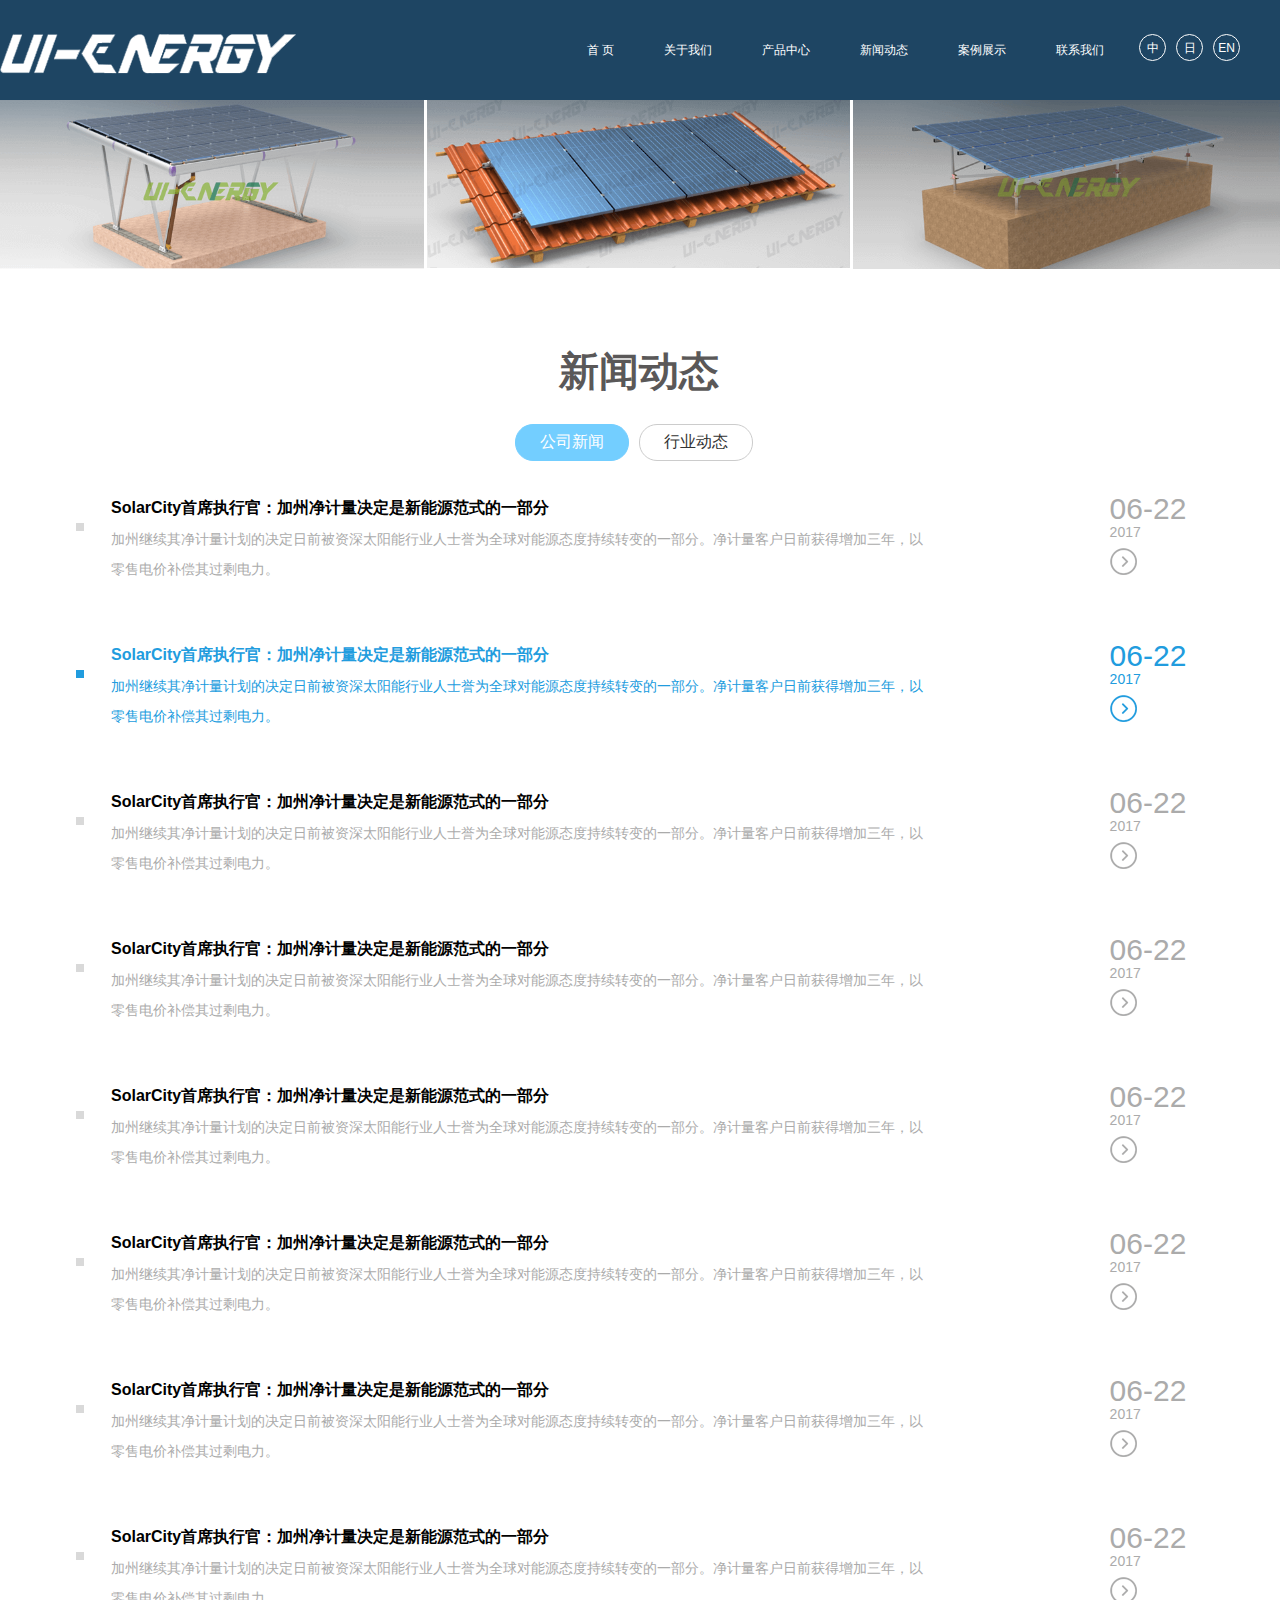
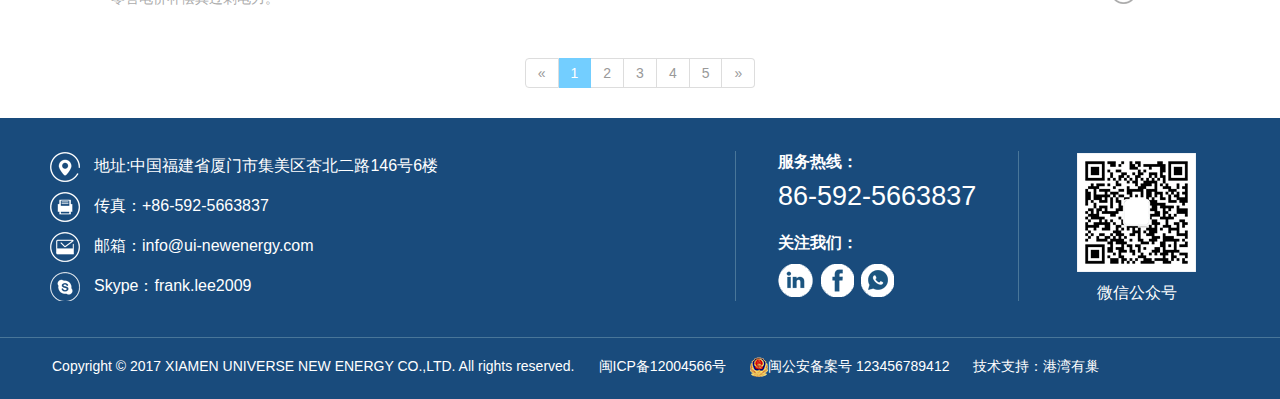
==== commit c51af383: "Update news.html" ====
--- a/news.html
+++ b/news.html
@@ -205,7 +205,12 @@
 			    </p>
 			    <div class="nav-t nav-t  visible-lg-block visible-md-block">
 			        <ul id="nav-1" class="nav-1 nav-1 visible-lg-block visible-md-block">
-			            链接修改
+			            <li><span><a href="index.html">首 页</a></span></li>
+			            <li ><span><a href="about.html">关于我们</a></span></li>
+			            <li><span><a href="product.html">产品中心 </a></span></li>
+			            <li class="active" ><span><a href="news.html">新闻动态</a></span></li>
+			            <li><span><a href="cases.html">案例展示</a></span></li>
+			            <li><span><a href="contact.html">联系我们</a></span></li>
 			        </ul>
 			    </div>
 			    <div class="nav-ul column   visible-sm-block  visible-xs-block">
@@ -213,10 +218,10 @@
 						<span class="glyphicon glyphicon-align-justify" aria-hidden="true"></span>
 					</button>
 			    	<ul>
-			            <li class="active" ><span><a href="index.html">首 页</a></span></li>
+			            <li><span><a href="index.html">首 页</a></span></li>
 			            <li ><span><a href="about.html">关于我们</a></span></li>
 			            <li><span><a href="product.html">产品中心 </a></span></li>
-			            <li><span><a href="news.html">新闻动态</a></span></li>
+			            <li class="active" ><span><a href="news.html">新闻动态</a></span></li>
 			            <li><span><a href="cases.html">案例展示</a></span></li>
 			            <li><span><a href="contact.html">联系我们</a></span></li>
 			    	</ul>
